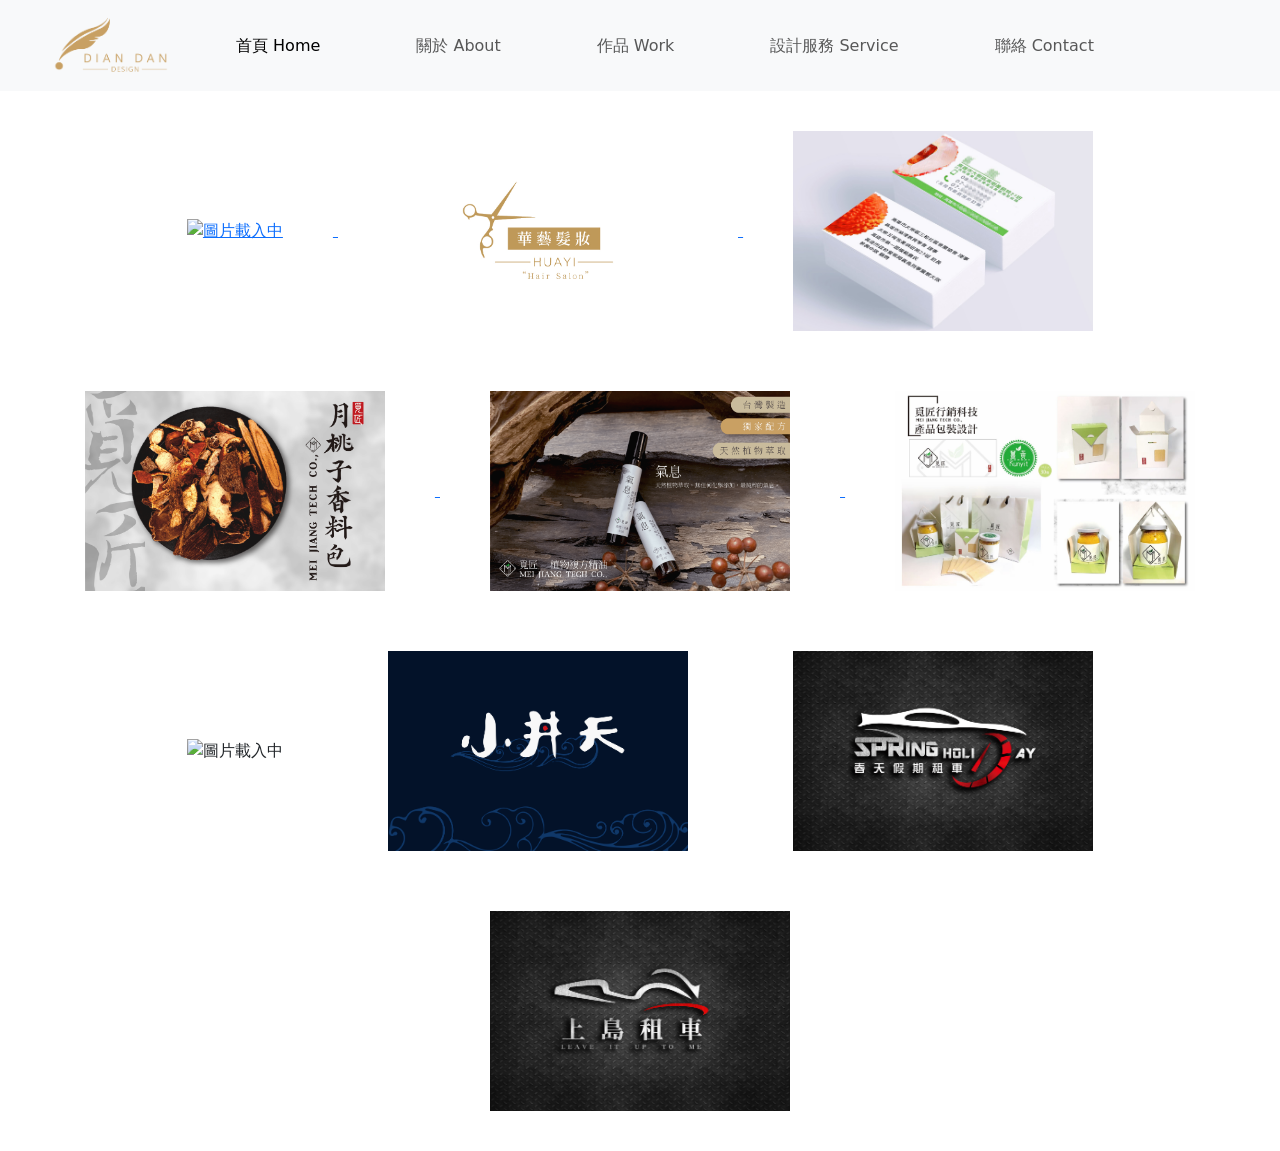
==== index.html @ 76903f17 "20221007backup" ====
<!doctype html>
<html lang="zh-TW">

<head>
  <meta charset="utf-8">
  <meta name="viewport" content="width=device-width, initial-scale=1">
  <title>我是陳祺忠</title>
  <link href="https://cdn.jsdelivr.net/npm/bootstrap@5.2.1/dist/css/bootstrap.min.css" rel="stylesheet"
    integrity="sha384-iYQeCzEYFbKjA/T2uDLTpkwGzCiq6soy8tYaI1GyVh/UjpbCx/TYkiZhlZB6+fzT" crossorigin="anonymous">
  <style>
    body {
  background-color: #ffffff;
}
div.bg{
  position: sticky;
  top:0;
} 
nav img {
  position: relative;
  width: 120px;
  object-fit: cover;
  padding: 0px;
}

nav a {
  color: black;
  text-decoration: none;
  margin: 0px 40px;
}

li {
  padding: 10px 0px;
}

li a {
  color: #000000;
}

li a:hover {
  text-decoration: underline;
}

    article {

      padding: 10px;
      background-color: #ffffff;
    }

    article div.photo {
      text-align: center;
    }

    article img {
      margin: 30px 50px;
      width: 300px;
      height: 200px;
      object-fit: cover;
      transition: 0.5s;
    }

    article img:hover {
      opacity: 0.3;
    }

    article div.container {
      position: relative;
    }
  </style>
</head>

<body>
  <div class="container-fluid">
    <div class="row">
      <div class="col-ms-12 col-xl-12 px-0 bg">
        <nav class="navbar navbar-expand-lg bg-light">
          <div class="container-fluid">
            <a class="navbar-brand" href="index.html"><img src="./photo/logo.png" alt="圖片載入中"></a>
            <button class="navbar-toggler" type="button" data-bs-toggle="collapse" data-bs-target="#navbarNav"
              aria-controls="navbarNav" aria-expanded="false" aria-label="Toggle navigation">
              <span class="navbar-toggler-icon"></span>
            </button>
            <div class="collapse navbar-collapse" id="navbarNav">
              <ul class="navbar-nav">
                <li class="nav-item">
                  <a class="nav-link active" aria-current="page" href="index.html">首頁 Home</a>
                </li>
                <li class="nav-item">
                  <a class="nav-link" href="#">關於 About</a>
                </li>
                <li class="nav-item">
                  <a class="nav-link" href="#">作品 Work</a>
                </li>
                <li class="nav-item">
                  <a class="nav-link " href="#">設計服務 Service</a>
                </li>
                <li class="nav-item">
                  <a class="nav-link " href="#">聯絡 Contact</a>
                </li>
              </ul>
            </div>
          </div>
        </nav>
      </div>
      <div class="col-xl-12 p-0">
        <article class="px-0">
          <div class="photo">
            <a href="./design/chentenfun.html">
              <img src="./photo/chentenfun/chentenfun-logo3.jpg" alt="圖片載入中">
            </a>
            <a href="./design/huayi.html">
              <img src="./photo/huayi/huayi-name2-jin.jpg" alt="圖片載入中">
            </a>
            <a href="./design/liji.html">
              <img src="./photo/lijinamecad/lijinamecad-namecard.jpg" alt="圖片載入中">
            </a>
            <a href="./design/meijang_lu.html">
              <img src="./photo/meijang/meijang-ludm.png" alt="圖片載入中">
            </a>
            <a href="./design/meijang_oil.html">
              <img src="./photo/meijang/meijang-jinoil-dm.png" alt="圖片載入中">
            </a>
            <a href="./design/meijang.html">
            <img src="./photo/meijang/S__5513705.jpg" alt="圖片載入中">
          </a>
            <img src="./photo/oter/ok59x34-01.jpg" alt="圖片載入中">
            <img src="./photo/sowdonten/sowdonten-logo.jpg" alt="圖片載入中">
            <img src="./photo/spring/spring-logo2.jpg" alt="圖片載入中">
            <img src="./photo/sumdow/sumdow-logo2.jpg" alt="圖片載入中">
          </div>
        </article>
      </div>
    </div>
  </div>
  </div>
  <script src="https://cdn.jsdelivr.net/npm/bootstrap@5.2.1/dist/js/bootstrap.bundle.min.js"
    integrity="sha384-u1OknCvxWvY5kfmNBILK2hRnQC3Pr17a+RTT6rIHI7NnikvbZlHgTPOOmMi466C8"
    crossorigin="anonymous"></script>
</body>

</html>
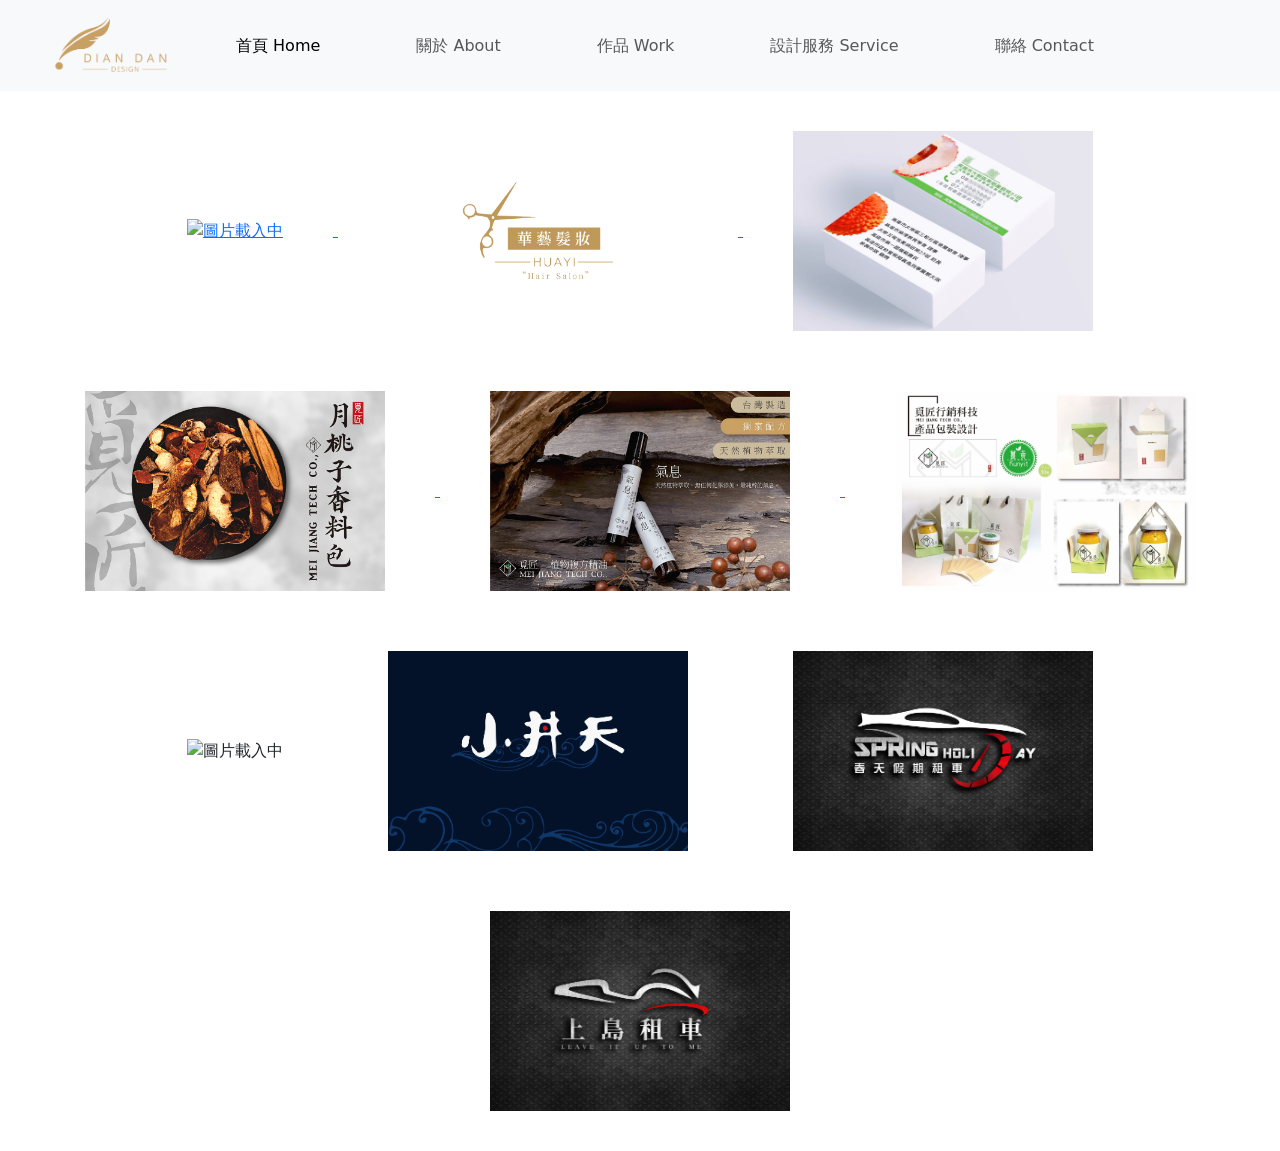
==== commit b91e8af1: "降存圖檔" ====
--- a/index.html
+++ b/index.html
@@ -85,16 +85,16 @@
                   <a class="nav-link active" aria-current="page" href="index.html">首頁 Home</a>
                 </li>
                 <li class="nav-item">
-                  <a class="nav-link" href="#">關於 About</a>
+                  <a class="nav-link" href="./About.html">關於 About</a>
                 </li>
                 <li class="nav-item">
-                  <a class="nav-link" href="#">作品 Work</a>
+                  <a class="nav-link" href="./Work.html">作品 Work</a>
                 </li>
                 <li class="nav-item">
-                  <a class="nav-link " href="#">設計服務 Service</a>
+                  <a class="nav-link " href="./Service.html">設計服務 Service</a>
                 </li>
                 <li class="nav-item">
-                  <a class="nav-link " href="#">聯絡 Contact</a>
+                  <a class="nav-link " href="./Contact.html">聯絡 Contact</a>
                 </li>
               </ul>
             </div>
@@ -117,7 +117,7 @@
               <img src="./photo/meijang/meijang-ludm.png" alt="圖片載入中">
             </a>
             <a href="./design/meijang_oil.html">
-              <img src="./photo/meijang/meijang-jinoil-dm.png" alt="圖片載入中">
+              <img src="./photo/meijang/meijang-jinoil-dm_low.jpg" alt="圖片載入中">
             </a>
             <a href="./design/meijang.html">
             <img src="./photo/meijang/S__5513705.jpg" alt="圖片載入中">
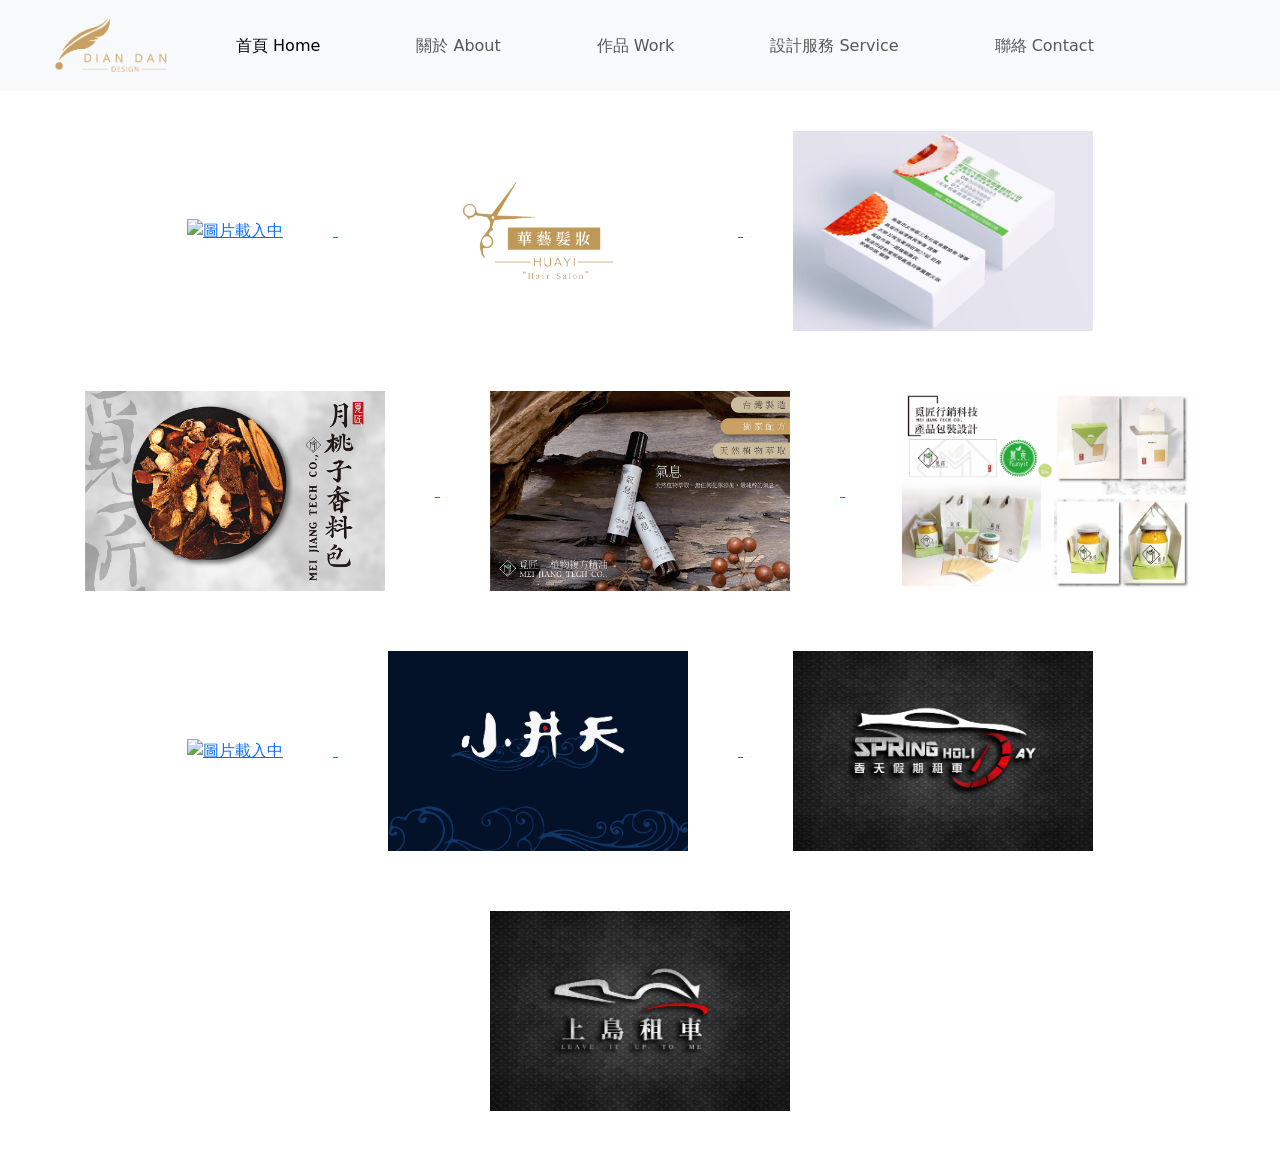
==== commit b5ff1a92: "更新內容" ====
--- a/index.html
+++ b/index.html
@@ -7,65 +7,7 @@
   <title>我是陳祺忠</title>
   <link href="https://cdn.jsdelivr.net/npm/bootstrap@5.2.1/dist/css/bootstrap.min.css" rel="stylesheet"
     integrity="sha384-iYQeCzEYFbKjA/T2uDLTpkwGzCiq6soy8tYaI1GyVh/UjpbCx/TYkiZhlZB6+fzT" crossorigin="anonymous">
-  <style>
-    body {
-  background-color: #ffffff;
-}
-div.bg{
-  position: sticky;
-  top:0;
-} 
-nav img {
-  position: relative;
-  width: 120px;
-  object-fit: cover;
-  padding: 0px;
-}
-
-nav a {
-  color: black;
-  text-decoration: none;
-  margin: 0px 40px;
-}
-
-li {
-  padding: 10px 0px;
-}
-
-li a {
-  color: #000000;
-}
-
-li a:hover {
-  text-decoration: underline;
-}
-
-    article {
-
-      padding: 10px;
-      background-color: #ffffff;
-    }
-
-    article div.photo {
-      text-align: center;
-    }
-
-    article img {
-      margin: 30px 50px;
-      width: 300px;
-      height: 200px;
-      object-fit: cover;
-      transition: 0.5s;
-    }
-
-    article img:hover {
-      opacity: 0.3;
-    }
-
-    article div.container {
-      position: relative;
-    }
-  </style>
+ <link href="./css/head.css" rel="stylesheet">
 </head>
 
 <body>
@@ -122,11 +64,19 @@
             <a href="./design/meijang.html">
             <img src="./photo/meijang/S__5513705.jpg" alt="圖片載入中">
           </a>
-            <img src="./photo/oter/ok59x34-01.jpg" alt="圖片載入中">
-            <img src="./photo/sowdonten/sowdonten-logo.jpg" alt="圖片載入中">
-            <img src="./photo/spring/spring-logo2.jpg" alt="圖片載入中">
-            <img src="./photo/sumdow/sumdow-logo2.jpg" alt="圖片載入中">
-          </div>
+    <a href="./design/calligraphy.html">  
+          <img src="./photo/oter/ok59x34-01.jpg" alt="圖片載入中">
+   </a>  
+   <a href="./design/sowdonten.html">
+          <img src="./photo/sowdonten/sowdonten-logo.jpg" alt="圖片載入中">
+        </a>
+          <a>  
+          <img src="./photo/spring/spring-logo2.jpg" alt="圖片載入中">
+   </a>
+ <a>
+          <img src="./photo/sumdow/sumdow-logo2.jpg" alt="圖片載入中">
+   </a>
+        </div>
         </article>
       </div>
     </div>
--- a/css/head.css
+++ b/css/head.css
@@ -0,0 +1,57 @@
+body {
+background-color: #ffffff;
+}
+div.bg{
+position: sticky;
+top:0;
+} 
+nav img {
+position: relative;
+width: 120px;
+object-fit: cover;
+padding: 0px;
+}
+
+nav a {
+color: black;
+text-decoration: none;
+margin: 0px 40px;
+}
+
+li {
+padding: 10px 0px;
+}
+
+li a {
+color: #000000;
+}
+
+li a:hover {
+text-decoration: underline;
+}
+
+article {
+
+  padding: 10px;
+  background-color: #ffffff;
+}
+
+article div.photo {
+  text-align: center;
+}
+
+article img {
+  margin: 30px 50px;
+  width: 300px;
+  height: 200px;
+  object-fit: cover;
+  transition: 0.5s;
+}
+
+article img:hover {
+  opacity: 0.3;
+}
+
+article div.container {
+  position: relative;
+}
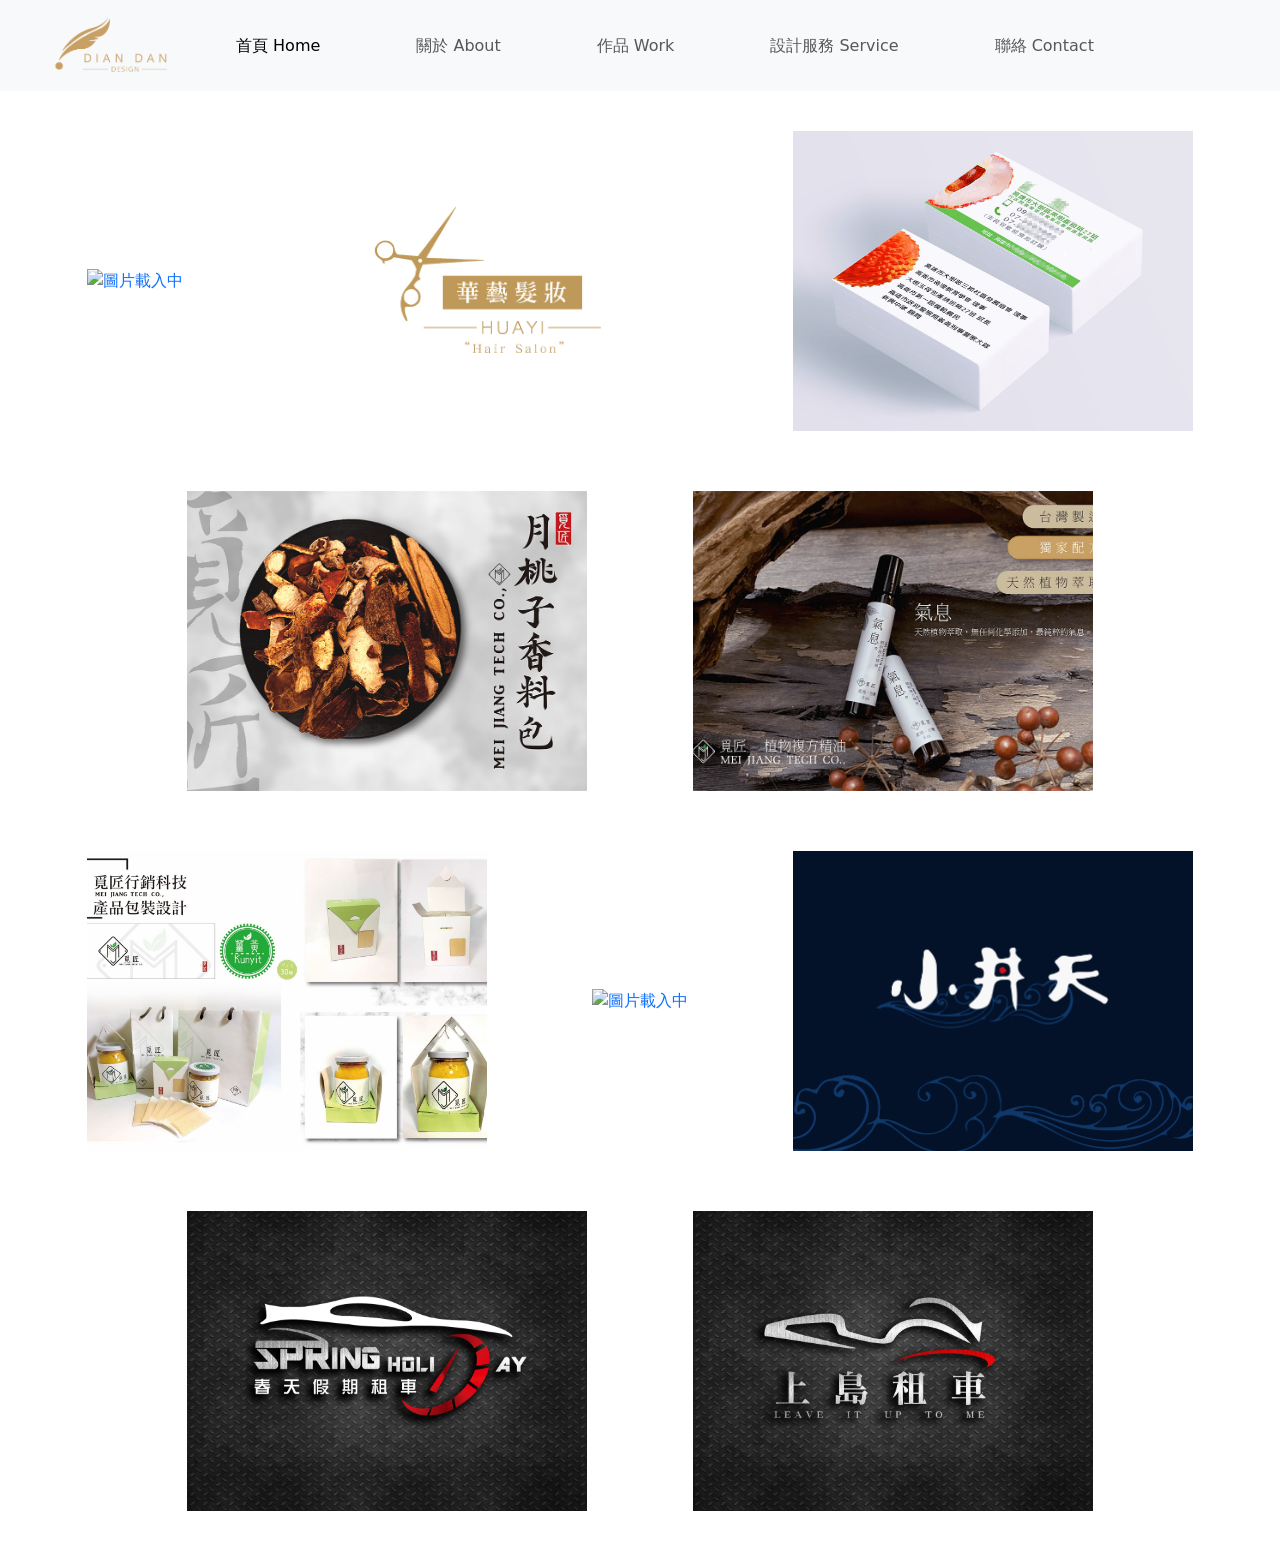
==== commit 30906322: "新增關於分頁的內容，和書法作品頁的資料" ====
--- a/index.html
+++ b/index.html
@@ -7,7 +7,38 @@
   <title>我是陳祺忠</title>
   <link href="https://cdn.jsdelivr.net/npm/bootstrap@5.2.1/dist/css/bootstrap.min.css" rel="stylesheet"
     integrity="sha384-iYQeCzEYFbKjA/T2uDLTpkwGzCiq6soy8tYaI1GyVh/UjpbCx/TYkiZhlZB6+fzT" crossorigin="anonymous">
- <link href="./css/head.css" rel="stylesheet">
+  <link href="./css/head.css" rel="stylesheet">
+  <style>
+    article {
+      padding: 10px;
+      background-color: #ffffff;
+    }
+
+    article div.photo {
+      text-align: center;
+    }
+
+    article img.index {
+      margin: 30px 50px;
+      width: 400px;
+      height: 300px;
+      object-fit: cover;
+      transition: 0.5s;
+    }
+
+    article img.index:hover {
+      opacity: 0.3;
+    }
+
+    article div.container {
+      position: relative;
+    }
+
+    article a {
+      text-decoration: none;
+    }
+  </style>
+
 </head>
 
 <body>
@@ -43,40 +74,41 @@
           </div>
         </nav>
       </div>
+
       <div class="col-xl-12 p-0">
         <article class="px-0">
           <div class="photo">
             <a href="./design/chentenfun.html">
-              <img src="./photo/chentenfun/chentenfun-logo3.jpg" alt="圖片載入中">
+              <img class="index" src="./photo/chentenfun/chentenfun-logo3.jpg" alt="圖片載入中">
             </a>
             <a href="./design/huayi.html">
-              <img src="./photo/huayi/huayi-name2-jin.jpg" alt="圖片載入中">
+              <img class="index" src="./photo/huayi/huayi-name2-jin.jpg" alt="圖片載入中">
             </a>
             <a href="./design/liji.html">
-              <img src="./photo/lijinamecad/lijinamecad-namecard.jpg" alt="圖片載入中">
+              <img class="index" src="./photo/lijinamecad/lijinamecad-namecard.jpg" alt="圖片載入中">
             </a>
             <a href="./design/meijang_lu.html">
-              <img src="./photo/meijang/meijang-ludm.png" alt="圖片載入中">
+              <img class="index" src="./photo/meijang/meijang-ludm.png" alt="圖片載入中">
             </a>
             <a href="./design/meijang_oil.html">
-              <img src="./photo/meijang/meijang-jinoil-dm_low.jpg" alt="圖片載入中">
+              <img class="index" src="./photo/meijang/meijang-jinoil-dm_low.jpg" alt="圖片載入中">
             </a>
             <a href="./design/meijang.html">
-            <img src="./photo/meijang/S__5513705.jpg" alt="圖片載入中">
-          </a>
-    <a href="./design/calligraphy.html">  
-          <img src="./photo/oter/ok59x34-01.jpg" alt="圖片載入中">
-   </a>  
-   <a href="./design/sowdonten.html">
-          <img src="./photo/sowdonten/sowdonten-logo.jpg" alt="圖片載入中">
-        </a>
-          <a>  
-          <img src="./photo/spring/spring-logo2.jpg" alt="圖片載入中">
-   </a>
- <a>
-          <img src="./photo/sumdow/sumdow-logo2.jpg" alt="圖片載入中">
-   </a>
-        </div>
+              <img class="index" src="./photo/meijang/S__5513705.jpg" alt="圖片載入中">
+            </a>
+            <a href="./design/calligraphy.html">
+              <img class="index" src="./photo/oter/ok59x34-01.jpg" alt="圖片載入中">
+            </a>
+            <a href="./design/sowdonten.html">
+              <img class="index" src="./photo/sowdonten/sowdonten-logo.jpg" alt="圖片載入中">
+            </a>
+            <a href="./design/spring.html">
+              <img class="index" src="./photo/spring/spring-logo2.jpg" alt="圖片載入中">
+            </a>
+            <a href="./design/sumdow.html">
+              <img class="index" src="./photo/sumdow/sumdow-logo2.jpg" alt="圖片載入中">
+            </a>
+          </div>
         </article>
       </div>
     </div>
--- a/css/head.css
+++ b/css/head.css
@@ -29,29 +29,3 @@
 li a:hover {
 text-decoration: underline;
 }
-
-article {
-
-  padding: 10px;
-  background-color: #ffffff;
-}
-
-article div.photo {
-  text-align: center;
-}
-
-article img {
-  margin: 30px 50px;
-  width: 300px;
-  height: 200px;
-  object-fit: cover;
-  transition: 0.5s;
-}
-
-article img:hover {
-  opacity: 0.3;
-}
-
-article div.container {
-  position: relative;
-}
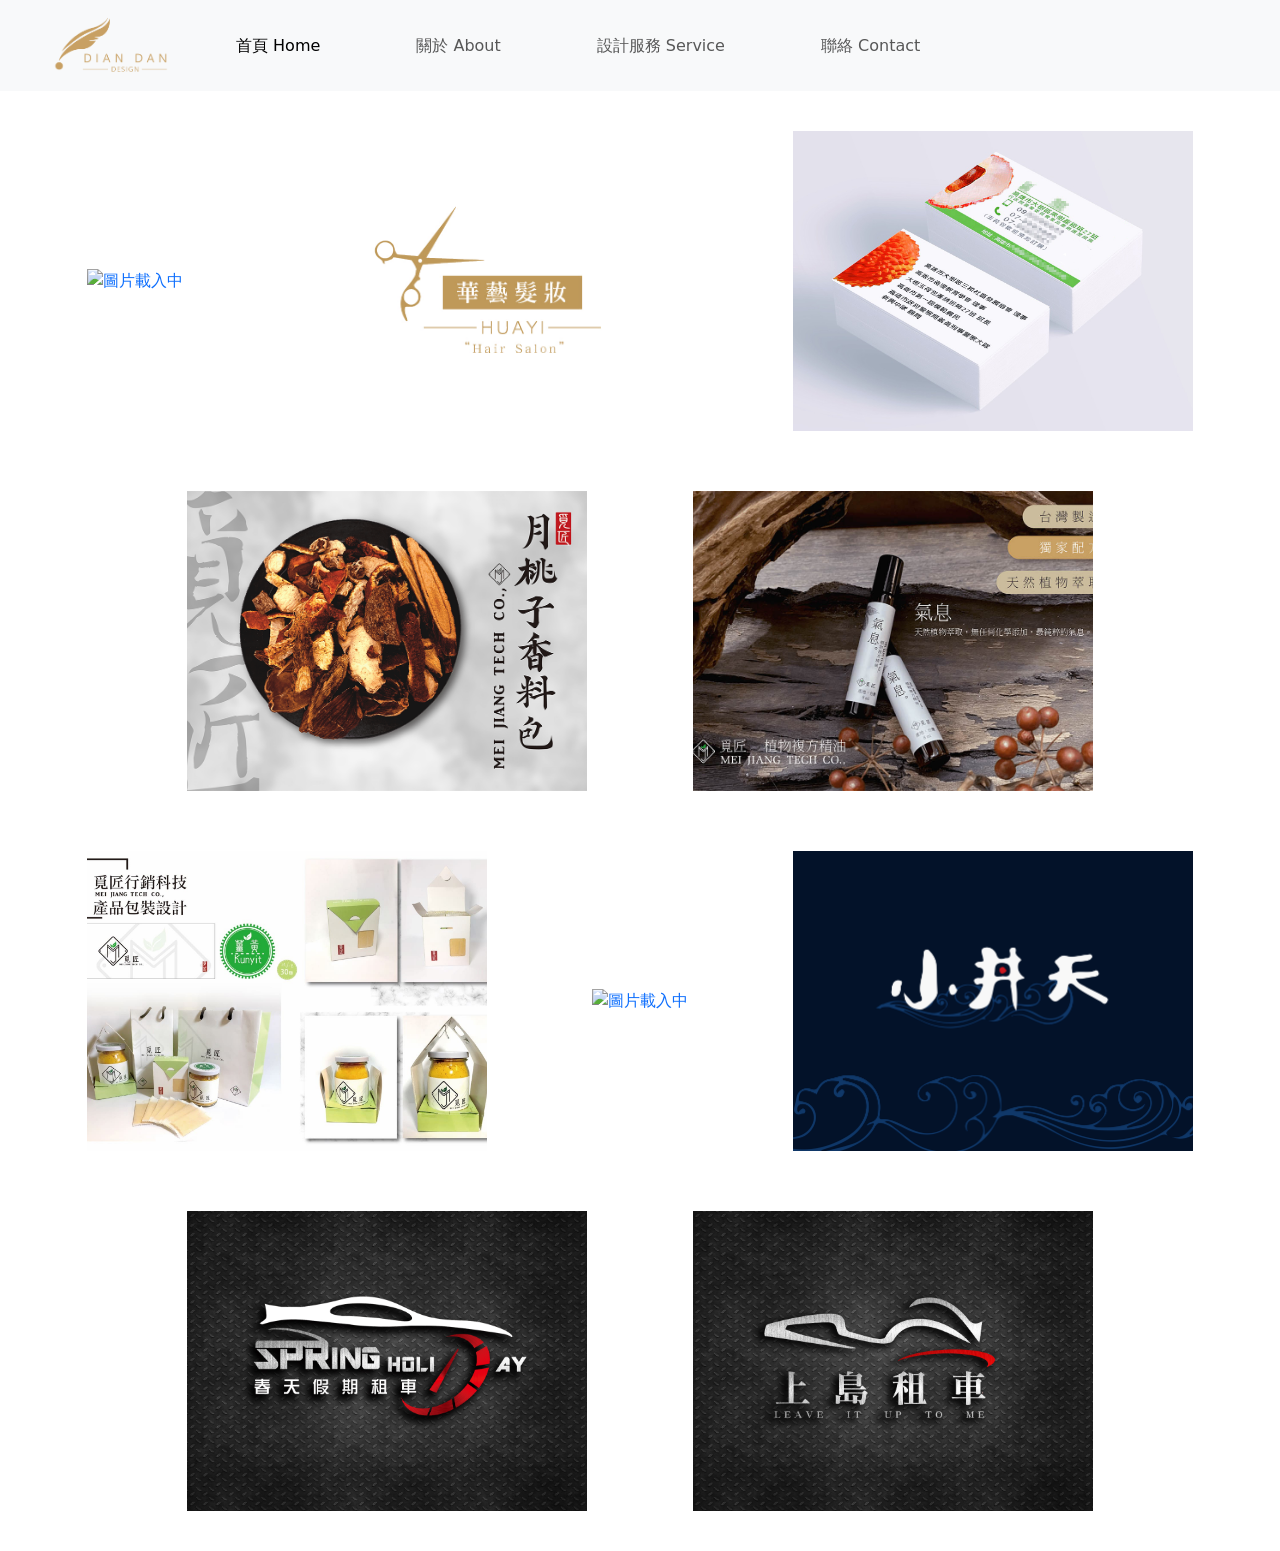
==== commit af18a06b: "編輯內容加排版所有分頁，並刪除work分頁+導航" ====
--- a/index.html
+++ b/index.html
@@ -60,9 +60,7 @@
                 <li class="nav-item">
                   <a class="nav-link" href="./About.html">關於 About</a>
                 </li>
-                <li class="nav-item">
-                  <a class="nav-link" href="./Work.html">作品 Work</a>
-                </li>
+
                 <li class="nav-item">
                   <a class="nav-link " href="./Service.html">設計服務 Service</a>
                 </li>
